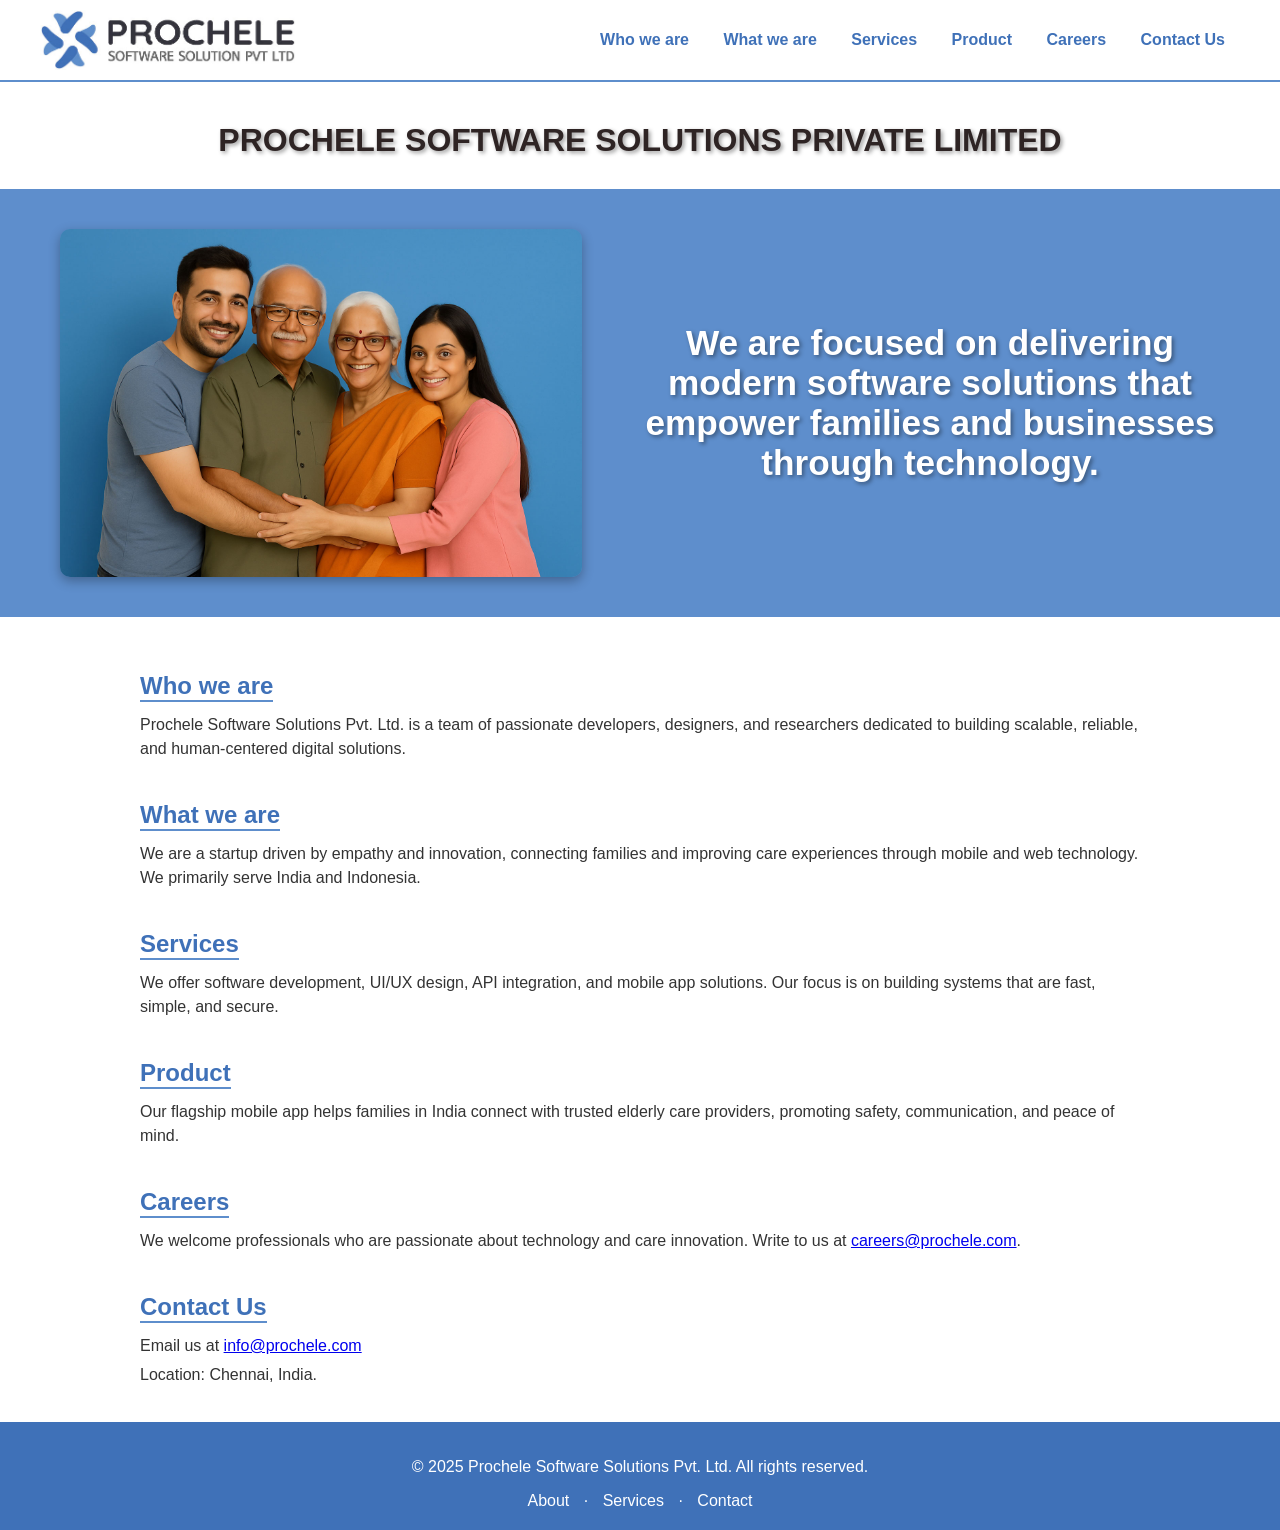
==== index.html @ 888f082e "Update index.html" ====
<!DOCTYPE html>
<html lang="en">
<head>
  <meta charset="UTF-8" />
  <meta name="viewport" content="width=device-width, initial-scale=1.0" />
  <title>Prochele Software Solutions Pvt. Ltd.</title>
  <style>
    body {
      margin: 0;
      font-family: 'Segoe UI', Arial, sans-serif;
      background-color: #ffffff;
      color: #333;
    }
    header {
      display: flex;
      align-items: center;
      justify-content: space-between;
      padding: 10px 40px;
      border-bottom: 2px solid #5e8ecc;
    }
    header img {
      height: 60px;
    }
    nav a {
      margin: 0 15px;
      text-decoration: none;
      color: #3f71b8;
      font-weight: 700;
    }
    nav a:hover {
      text-decoration: underline;
    }

    .hero-title {
      text-align: center;
      font-size: 2rem;
      font-weight: 800;
      color: #2e2424;
      margin-top: 40px;
	  text-shadow: 2px 2px 4px rgba(0, 0, 0, 0.4);
    }

    .banner {
      display: flex;
      align-items: center;
      justify-content: space-between;
      background-color: #5e8ecc;
      padding: 40px 60px;
      margin: 30px 0;
    }

    .banner img {
      width: 45%;
      border-radius: 10px;
      box-shadow: 0 4px 12px rgba(0, 0, 0, 0.3);
    }

    .banner-text {
      width: 50%;
      color: #FFFFFF;
      font-weight: 800;
      font-size: 2.2rem;
      text-align: center;
      text-shadow: 2px 2px 4px rgba(0, 0, 0, 0.4);
    }

    section {
      padding: 10px 40px;
      max-width: 1000px;
      margin: 0 auto;
    }

    section h2 {
      color: #3f71b8;
      border-bottom: 2px solid #5e8ecc;
      display: inline-block;
      margin-bottom: 6px;
      margin-top: 15px;
    }

    section p {
      margin-top: 5px;
      margin-bottom: 5px;
      line-height: 1.5;
    }

    footer {
      background-color: #3f71b8;
      color: #fff;
      text-align: center;
      padding: 20px 10px;
      margin-top: 20px;
    }

    footer a {
      color: #fff;
      margin: 0 10px;
      text-decoration: none;
    }

    footer a:hover {
      text-decoration: underline;
    }
  </style>
</head>
<body>
  <header>
    <img src="assets/Prochele_Logo_Full001.jpg" alt="Prochele Logo" />
    <nav>
      <a href="#who">Who we are</a>
      <a href="#what">What we are</a>
      <a href="#services">Services</a>
      <a href="#product">Product</a>
      <a href="#careers">Careers</a>
      <a href="#contact">Contact Us</a>
    </nav>
  </header>

  <div class="hero-title">
    PROCHELE SOFTWARE SOLUTIONS PRIVATE LIMITED
  </div>

  <div class="banner">
    <img src="assets/family004.jpg" alt="Family Photo Banner" />
    <div class="banner-text">
      We are focused on delivering modern software solutions that empower families and businesses through technology.
    </div>
  </div>

  <section id="who">
    <h2>Who we are</h2>
    <p>Prochele Software Solutions Pvt. Ltd. is a team of passionate developers, designers, and researchers dedicated to building scalable, reliable, and human-centered digital solutions.</p>
  </section>

  <section id="what">
    <h2>What we are</h2>
    <p>We are a startup driven by empathy and innovation, connecting families and improving care experiences through mobile and web technology. We primarily serve India and Indonesia.</p>
  </section>

  <section id="services">
    <h2>Services</h2>
    <p>We offer software development, UI/UX design, API integration, and mobile app solutions. Our focus is on building systems that are fast, simple, and secure.</p>
  </section>

  <section id="product">
    <h2>Product</h2>
    <p>Our flagship mobile app helps families in India connect with trusted elderly care providers, promoting safety, communication, and peace of mind.</p>
  </section>

  <section id="careers">
    <h2>Careers</h2>
    <p>We welcome professionals who are passionate about technology and care innovation. Write to us at <a href="mailto:careers@prochele.com">careers@prochele.com</a>.</p>
  </section>

  <section id="contact">
    <h2>Contact Us</h2>
    <p>Email us at <a href="mailto:info@prochele.com">info@prochele.com</a></p>
    <p>Location: Chennai, India.</p>
  </section>

  <footer>
    <p>&copy; 2025 Prochele Software Solutions Pvt. Ltd. All rights reserved.</p>
    <div>
      <a href="#who">About</a> ·
      <a href="#services">Services</a> ·
      <a href="#contact">Contact</a>
    </div>
  </footer>
</body>
</html>
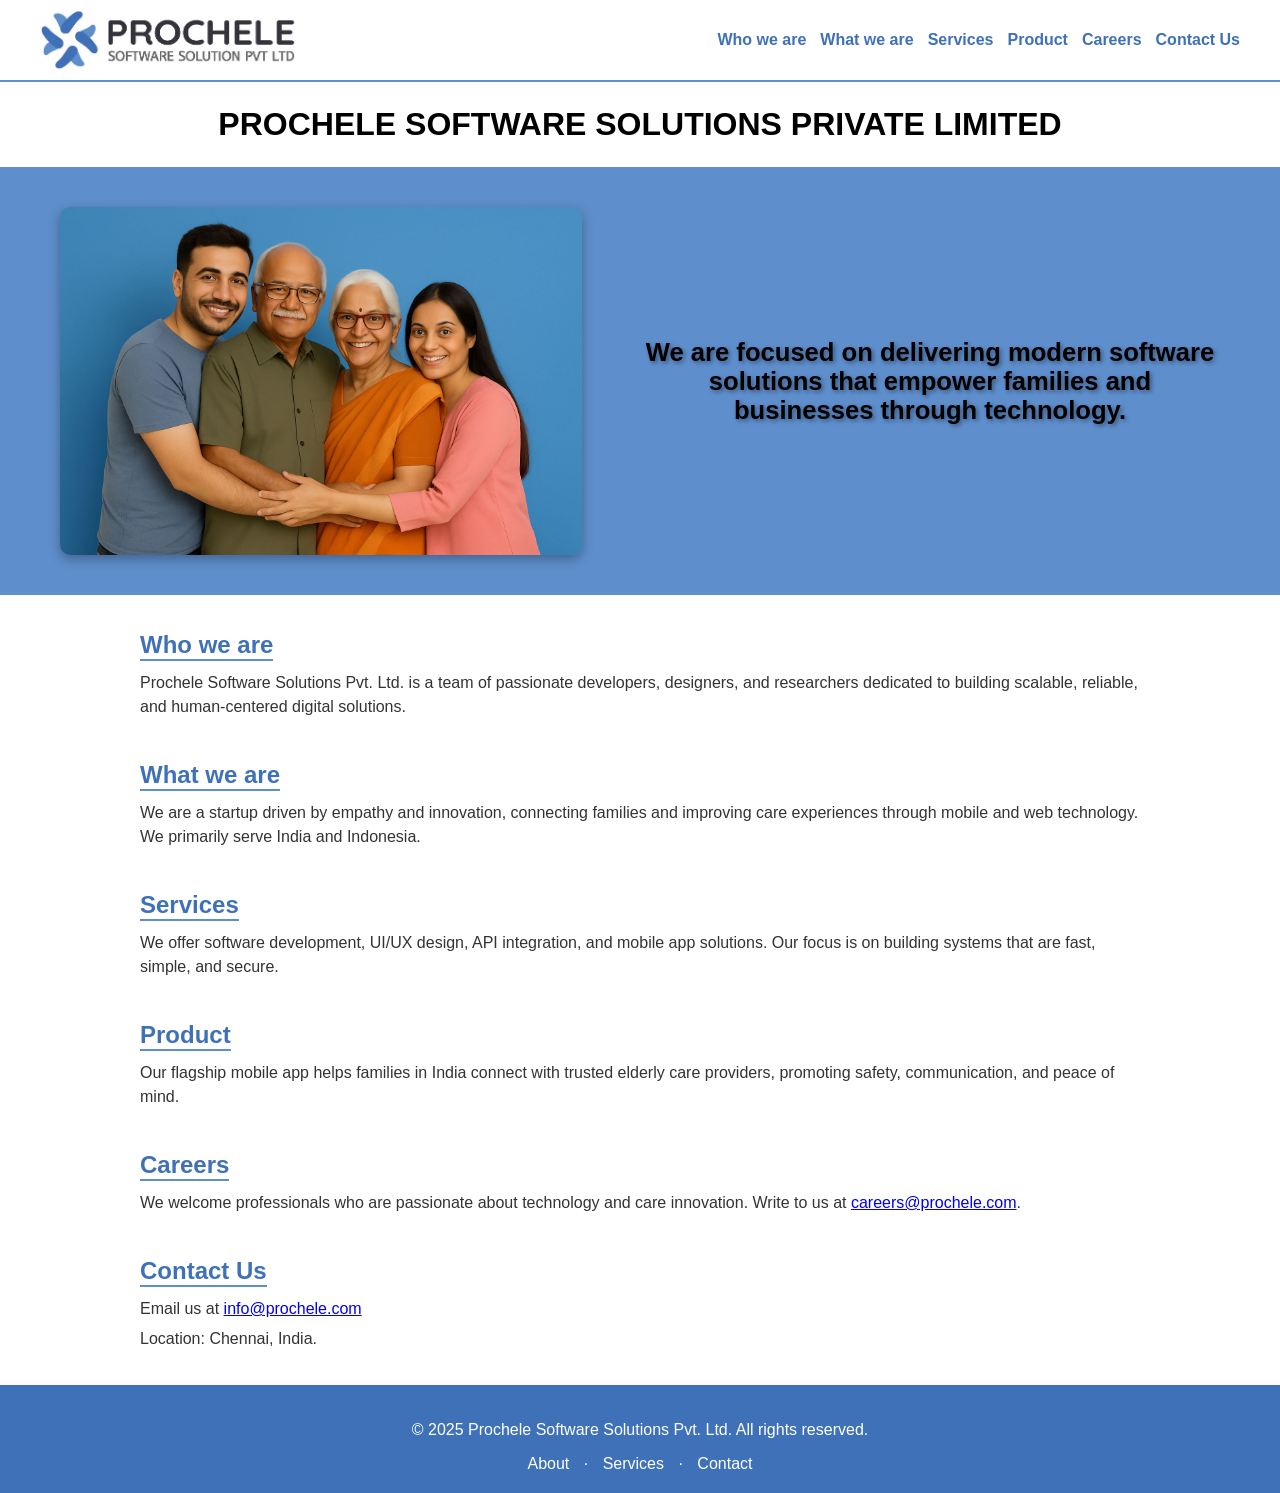
==== commit 12a105b0: "Update index.html" ====
--- a/index.html
+++ b/index.html
@@ -5,101 +5,111 @@
   <meta name="viewport" content="width=device-width, initial-scale=1.0" />
   <title>Prochele Software Solutions Pvt. Ltd.</title>
   <style>
+    :root{
+      --brand-blue:#3f71b8;
+      --line-blue:#5e8ecc;
+    }
     body {
       margin: 0;
       font-family: 'Segoe UI', Arial, sans-serif;
       background-color: #ffffff;
       color: #333;
     }
+    /* Header & Nav */
     header {
       display: flex;
       align-items: center;
       justify-content: space-between;
+      gap: 16px;
       padding: 10px 40px;
-      border-bottom: 2px solid #5e8ecc;
+      border-bottom: 2px solid var(--line-blue);
+      flex-wrap: wrap;
     }
-    header img {
-      height: 60px;
-    }
+    header img { height: 60px; }
+    nav{ display:flex; flex-wrap:wrap; justify-content:flex-end; gap:14px; }
     nav a {
-      margin: 0 15px;
       text-decoration: none;
-      color: #3f71b8;
+      color: var(--brand-blue);
       font-weight: 700;
     }
-    nav a:hover {
-      text-decoration: underline;
-    }
+    nav a:hover { text-decoration: underline; }
 
+    /* Title above banner */
     .hero-title {
       text-align: center;
       font-size: 2rem;
       font-weight: 800;
-      color: #2e2424;
-      margin-top: 40px;
-	  text-shadow: 2px 2px 4px rgba(0, 0, 0, 0.4);
+      color: #000;
+      margin: 24px 16px 0 16px;
     }
 
+    /* Banner */
     .banner {
       display: flex;
       align-items: center;
       justify-content: space-between;
-      background-color: #5e8ecc;
+      gap: 28px;
+      background-color: var(--line-blue);
       padding: 40px 60px;
-      margin: 30px 0;
+      margin: 24px 0 16px 0;
     }
-
     .banner img {
       width: 45%;
+      max-width: 700px;
+      height: auto;
       border-radius: 10px;
       box-shadow: 0 4px 12px rgba(0, 0, 0, 0.3);
     }
-
     .banner-text {
       width: 50%;
-      color: #FFFFFF;
+      color: #000000;
       font-weight: 800;
-      font-size: 2.2rem;
+      font-size: 1.6rem;
       text-align: center;
       text-shadow: 2px 2px 4px rgba(0, 0, 0, 0.4);
     }
 
-    section {
-      padding: 10px 40px;
-      max-width: 1000px;
-      margin: 0 auto;
+    /* Sections */
+    section { padding: 10px 40px; max-width: 1000px; margin: 0 auto; }
+    section + section{ margin-top: 6px; }
+    section h2 {
+      color: var(--brand-blue);
+      border-bottom: 2px solid var(--line-blue);
+      display: inline-block;
+      margin: 10px 0 6px 0;
     }
+    section p { margin: 4px 0 6px 0; line-height: 1.5; }
 
-    section h2 {
-      color: #3f71b8;
-      border-bottom: 2px solid #5e8ecc;
-      display: inline-block;
-      margin-bottom: 6px;
-      margin-top: 15px;
-    }
-
-    section p {
-      margin-top: 5px;
-      margin-bottom: 5px;
-      line-height: 1.5;
-    }
-
+    /* Footer */
     footer {
-      background-color: #3f71b8;
+      background-color: var(--brand-blue);
       color: #fff;
       text-align: center;
       padding: 20px 10px;
-      margin-top: 20px;
+      margin-top: 18px;
     }
+    footer a { color: #fff; margin: 0 10px; text-decoration: none; }
+    footer a:hover { text-decoration: underline; }
 
-    footer a {
-      color: #fff;
-      margin: 0 10px;
-      text-decoration: none;
+    /* ===================== Responsive ===================== */
+    @media (max-width: 1024px){
+      .banner{ padding: 32px 40px; }
+      .banner img{ width: 50%; }
+      .banner-text{ width: 48%; font-size: 1.4rem; }
     }
-
-    footer a:hover {
-      text-decoration: underline;
+    @media (max-width: 768px){
+      header{ padding: 10px 20px; }
+      .hero-title{ font-size: 1.6rem; margin-top: 18px; }
+      .banner{ flex-direction: column; text-align:center; gap:16px; padding: 22px 18px; }
+      .banner img{ width: 92%; max-width: none; }
+      .banner-text{ width: 100%; font-size: 1.25rem; }
+      section{ padding: 10px 18px; }
+    }
+    @media (max-width: 480px){
+      nav{ justify-content:center; gap:10px; }
+      nav a{ font-size: 0.95rem; }
+      .banner-text{ font-size: 1.1rem; text-shadow: 1px 1px 2px rgba(0,0,0,.35); }
+      .hero-title{ font-size: 1.35rem; }
     }
   </style>
 </head>
@@ -116,9 +126,7 @@
     </nav>
   </header>
 
-  <div class="hero-title">
-    PROCHELE SOFTWARE SOLUTIONS PRIVATE LIMITED
-  </div>
+  <div class="hero-title">PROCHELE SOFTWARE SOLUTIONS PRIVATE LIMITED</div>
 
   <div class="banner">
     <img src="assets/family004.jpg" alt="Family Photo Banner" />
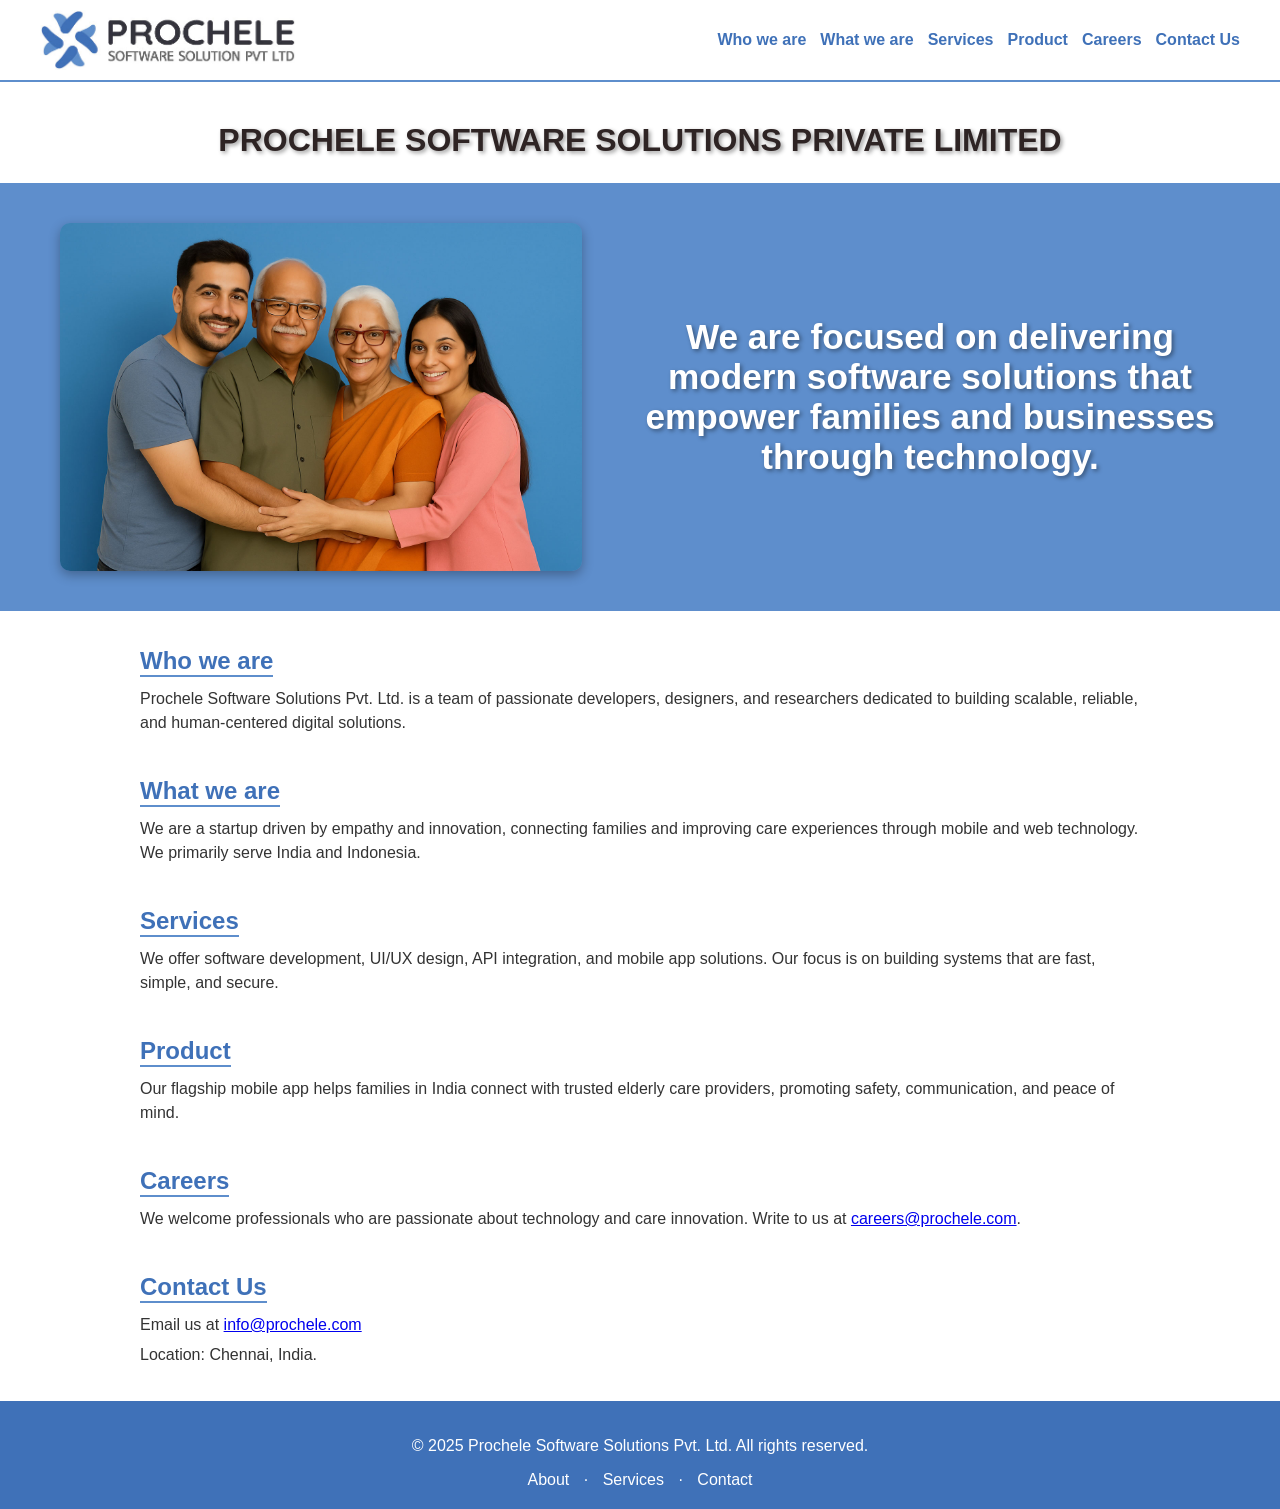
==== commit d1fd1d53: "Update index.html" ====
--- a/index.html
+++ b/index.html
@@ -39,8 +39,9 @@
       text-align: center;
       font-size: 2rem;
       font-weight: 800;
-      color: #000;
-      margin: 24px 16px 0 16px;
+      color: #2e2424;
+      margin-top: 40px;
+	  text-shadow: 2px 2px 4px rgba(0, 0, 0, 0.4);
     }
 
     /* Banner */
@@ -61,10 +62,10 @@
       box-shadow: 0 4px 12px rgba(0, 0, 0, 0.3);
     }
     .banner-text {
-      width: 50%;
-      color: #000000;
+	    width: 50%;
+      color: #FFFFFF;
       font-weight: 800;
-      font-size: 1.6rem;
+      font-size: 2.2rem;
       text-align: center;
       text-shadow: 2px 2px 4px rgba(0, 0, 0, 0.4);
     }
@@ -176,3 +177,4 @@
   </footer>
 </body>
 </html>
+
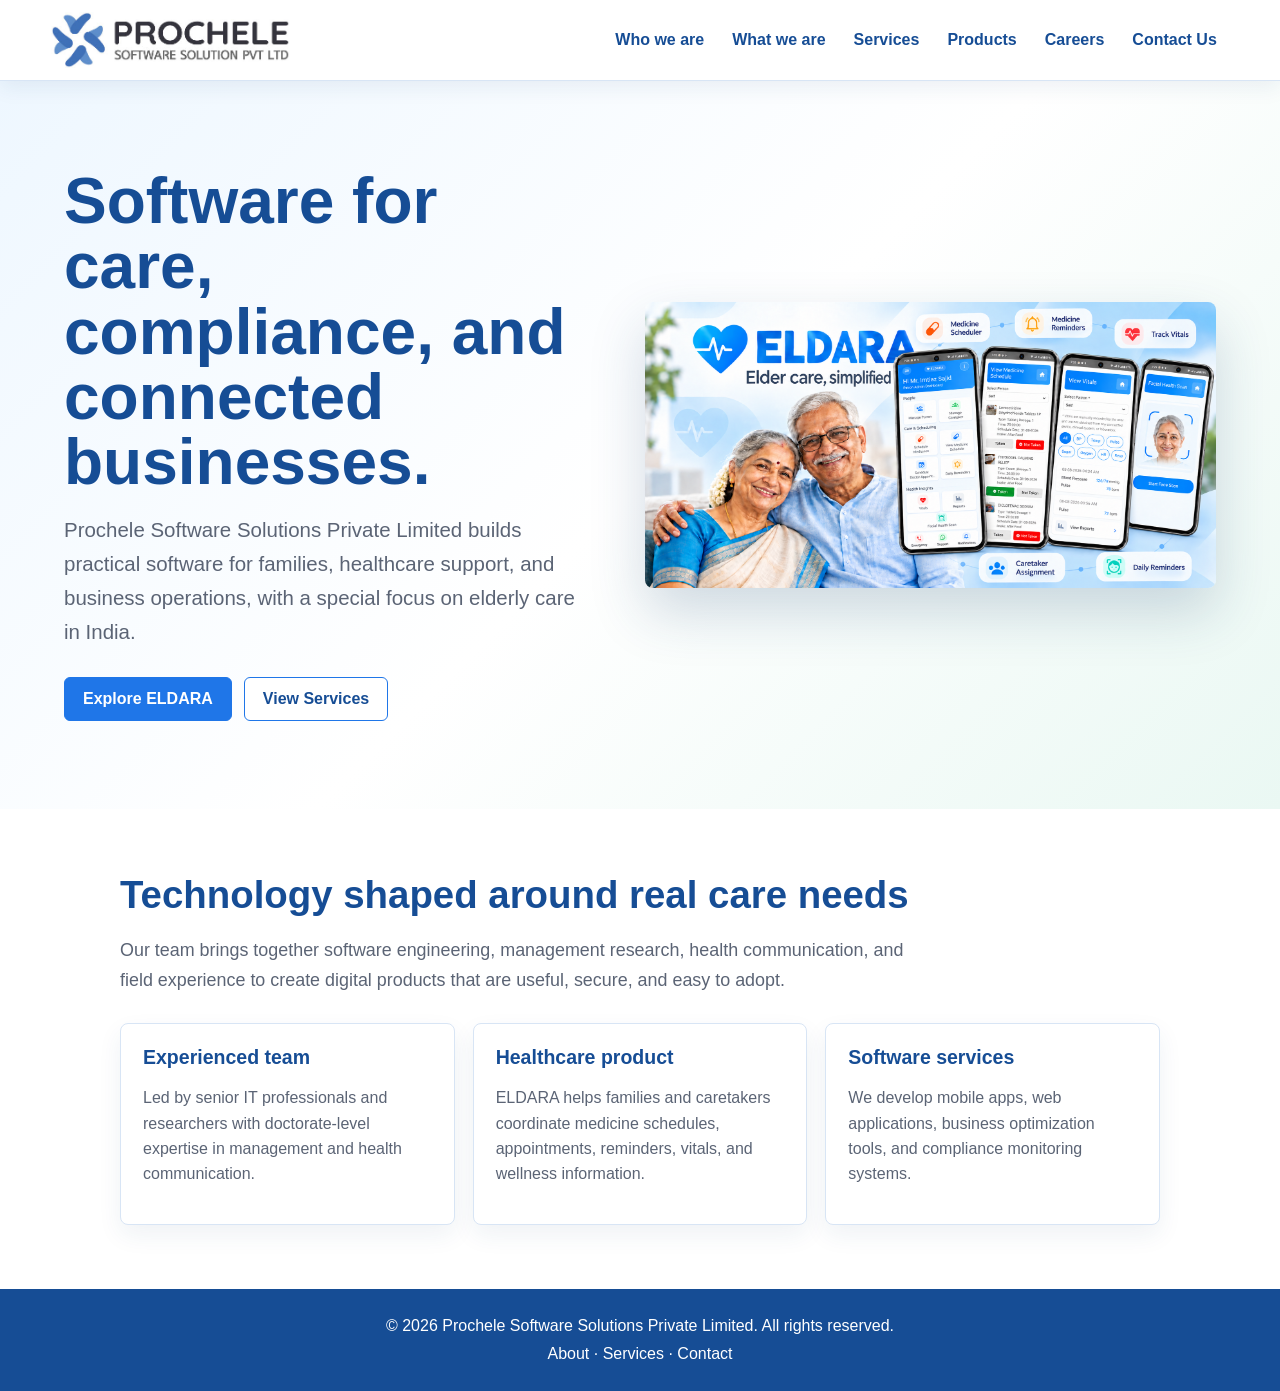
==== commit 3c751d76: "index. html is updated index is updated with new menu links" ====
--- a/index.html
+++ b/index.html
@@ -1,180 +1,75 @@
-<!DOCTYPE html>
-<html lang="en">
-<head>
-  <meta charset="UTF-8" />
-  <meta name="viewport" content="width=device-width, initial-scale=1.0" />
-  <title>Prochele Software Solutions Pvt. Ltd.</title>
-  <style>
-    :root{
-      --brand-blue:#3f71b8;
-      --line-blue:#5e8ecc;
-    }
-    body {
-      margin: 0;
-      font-family: 'Segoe UI', Arial, sans-serif;
-      background-color: #ffffff;
-      color: #333;
-    }
-    /* Header & Nav */
-    header {
-      display: flex;
-      align-items: center;
-      justify-content: space-between;
-      gap: 16px;
-      padding: 10px 40px;
-      border-bottom: 2px solid var(--line-blue);
-      flex-wrap: wrap;
-    }
-    header img { height: 60px; }
-    nav{ display:flex; flex-wrap:wrap; justify-content:flex-end; gap:14px; }
-    nav a {
-      text-decoration: none;
-      color: var(--brand-blue);
-      font-weight: 700;
-    }
-    nav a:hover { text-decoration: underline; }
-
-    /* Title above banner */
-    .hero-title {
-      text-align: center;
-      font-size: 2rem;
-      font-weight: 800;
-      color: #2e2424;
-      margin-top: 40px;
-	  text-shadow: 2px 2px 4px rgba(0, 0, 0, 0.4);
-    }
-
-    /* Banner */
-    .banner {
-      display: flex;
-      align-items: center;
-      justify-content: space-between;
-      gap: 28px;
-      background-color: var(--line-blue);
-      padding: 40px 60px;
-      margin: 24px 0 16px 0;
-    }
-    .banner img {
-      width: 45%;
-      max-width: 700px;
-      height: auto;
-      border-radius: 10px;
-      box-shadow: 0 4px 12px rgba(0, 0, 0, 0.3);
-    }
-    .banner-text {
-	    width: 50%;
-      color: #FFFFFF;
-      font-weight: 800;
-      font-size: 2.2rem;
-      text-align: center;
-      text-shadow: 2px 2px 4px rgba(0, 0, 0, 0.4);
-    }
-
-    /* Sections */
-    section { padding: 10px 40px; max-width: 1000px; margin: 0 auto; }
-    section + section{ margin-top: 6px; }
-    section h2 {
-      color: var(--brand-blue);
-      border-bottom: 2px solid var(--line-blue);
-      display: inline-block;
-      margin: 10px 0 6px 0;
-    }
-    section p { margin: 4px 0 6px 0; line-height: 1.5; }
-
-    /* Footer */
-    footer {
-      background-color: var(--brand-blue);
-      color: #fff;
-      text-align: center;
-      padding: 20px 10px;
-      margin-top: 18px;
-    }
-    footer a { color: #fff; margin: 0 10px; text-decoration: none; }
-    footer a:hover { text-decoration: underline; }
-
-    /* ===================== Responsive ===================== */
-    @media (max-width: 1024px){
-      .banner{ padding: 32px 40px; }
-      .banner img{ width: 50%; }
-      .banner-text{ width: 48%; font-size: 1.4rem; }
-    }
-    @media (max-width: 768px){
-      header{ padding: 10px 20px; }
-      .hero-title{ font-size: 1.6rem; margin-top: 18px; }
-      .banner{ flex-direction: column; text-align:center; gap:16px; padding: 22px 18px; }
-      .banner img{ width: 92%; max-width: none; }
-      .banner-text{ width: 100%; font-size: 1.25rem; }
-      section{ padding: 10px 18px; }
-    }
-    @media (max-width: 480px){
-      nav{ justify-content:center; gap:10px; }
-      nav a{ font-size: 0.95rem; }
-      .banner-text{ font-size: 1.1rem; text-shadow: 1px 1px 2px rgba(0,0,0,.35); }
-      .hero-title{ font-size: 1.35rem; }
-    }
-  </style>
-</head>
-<body>
-  <header>
-    <img src="assets/Prochele_Logo_Full001.jpg" alt="Prochele Logo" />
-    <nav>
-      <a href="#who">Who we are</a>
-      <a href="#what">What we are</a>
-      <a href="#services">Services</a>
-      <a href="#product">Product</a>
-      <a href="#careers">Careers</a>
-      <a href="#contact">Contact Us</a>
-    </nav>
-  </header>
-
-  <div class="hero-title">PROCHELE SOFTWARE SOLUTIONS PRIVATE LIMITED</div>
-
-  <div class="banner">
-    <img src="assets/family004.jpg" alt="Family Photo Banner" />
-    <div class="banner-text">
-      We are focused on delivering modern software solutions that empower families and businesses through technology.
-    </div>
-  </div>
-
-  <section id="who">
-    <h2>Who we are</h2>
-    <p>Prochele Software Solutions Pvt. Ltd. is a team of passionate developers, designers, and researchers dedicated to building scalable, reliable, and human-centered digital solutions.</p>
-  </section>
-
-  <section id="what">
-    <h2>What we are</h2>
-    <p>We are a startup driven by empathy and innovation, connecting families and improving care experiences through mobile and web technology. We primarily serve India and Indonesia.</p>
-  </section>
-
-  <section id="services">
-    <h2>Services</h2>
-    <p>We offer software development, UI/UX design, API integration, and mobile app solutions. Our focus is on building systems that are fast, simple, and secure.</p>
-  </section>
-
-  <section id="product">
-    <h2>Product</h2>
-    <p>Our flagship mobile app helps families in India connect with trusted elderly care providers, promoting safety, communication, and peace of mind.</p>
-  </section>
-
-  <section id="careers">
-    <h2>Careers</h2>
-    <p>We welcome professionals who are passionate about technology and care innovation. Write to us at <a href="mailto:careers@prochele.com">careers@prochele.com</a>.</p>
-  </section>
-
-  <section id="contact">
-    <h2>Contact Us</h2>
-    <p>Email us at <a href="mailto:info@prochele.com">info@prochele.com</a></p>
-    <p>Location: Chennai, India.</p>
-  </section>
-
-  <footer>
-    <p>&copy; 2025 Prochele Software Solutions Pvt. Ltd. All rights reserved.</p>
-    <div>
-      <a href="#who">About</a> ·
-      <a href="#services">Services</a> ·
-      <a href="#contact">Contact</a>
-    </div>
-  </footer>
-</body>
-</html>
-
+<!DOCTYPE html>
+<html lang="en">
+<head>
+  <meta charset="UTF-8" />
+  <meta name="viewport" content="width=device-width, initial-scale=1.0" />
+  <link rel="apple-touch-icon" sizes="180x180" href="favicon_io/apple-touch-icon.png">
+  <link rel="shortcut icon" href="favicon_io/favicon.ico">
+  <link rel="stylesheet" href="assets/site.css" />
+  <title>Prochele Software Solutions Private Limited</title>
+</head>
+<body>
+  <header class="site-header">
+    <a class="logo" href="index.html" aria-label="Prochele home">
+      <img src="assets/Prochele_Logo_Full001.jpg" alt="Prochele Software Solutions" />
+    </a>
+    <nav class="nav" aria-label="Main navigation">
+      <a href="who-we-are.html">Who we are</a>
+      <a href="what-we-are.html">What we are</a>
+      <a href="services.html">Services</a>
+      <div class="nav-item">
+        <a class="nav-label" href="products-eldara.html">Products</a>
+        <div class="submenu" aria-label="Products submenu">
+          <a href="products-eldara.html">Healthcare App: ELDARA</a>
+        </div>
+      </div>
+      <a href="careers.html">Careers</a>
+      <a href="contact.html">Contact Us</a>
+    </nav>
+  </header>
+
+  <main>
+    <section class="hero">
+      <div>
+        <h1>Software for care, compliance, and connected businesses.</h1>
+        <p>Prochele Software Solutions Private Limited builds practical software for families, healthcare support, and business operations, with a special focus on elderly care in India.</p>
+        <div class="hero-actions">
+          <a class="button" href="products-eldara.html">Explore ELDARA</a>
+          <a class="button secondary" href="services.html">View Services</a>
+        </div>
+      </div>
+      <div class="hero-media">
+        <img src="assets/eldara/eldara-banner.png" alt="ELDARA elder care app banner with feature screens" />
+      </div>
+    </section>
+
+    <section class="content">
+      <h2 class="section-title">Technology shaped around real care needs</h2>
+      <p class="lede">Our team brings together software engineering, management research, health communication, and field experience to create digital products that are useful, secure, and easy to adopt.</p>
+      <div class="grid">
+        <article class="card">
+          <h3>Experienced team</h3>
+          <p>Led by senior IT professionals and researchers with doctorate-level expertise in management and health communication.</p>
+        </article>
+        <article class="card">
+          <h3>Healthcare product</h3>
+          <p>ELDARA helps families and caretakers coordinate medicine schedules, appointments, reminders, vitals, and wellness information.</p>
+        </article>
+        <article class="card">
+          <h3>Software services</h3>
+          <p>We develop mobile apps, web applications, business optimization tools, and compliance monitoring systems.</p>
+        </article>
+      </div>
+    </section>
+  </main>
+
+  <footer class="site-footer">
+    <p>&copy; 2026 Prochele Software Solutions Private Limited. All rights reserved.</p>
+    <div>
+      <a href="who-we-are.html">About</a> ·
+      <a href="services.html">Services</a> ·
+      <a href="contact.html">Contact</a>
+    </div>
+  </footer>
+</body>
+</html>
--- a/assets/site.css
+++ b/assets/site.css
@@ -0,0 +1,402 @@
+:root {
+  --brand-blue: #1f76e8;
+  --brand-blue-dark: #164d95;
+  --ink: #172033;
+  --muted: #5b6475;
+  --line: #d8e5f5;
+  --soft: #f4f8fd;
+  --white: #ffffff;
+  --accent: #13a678;
+}
+
+* {
+  box-sizing: border-box;
+}
+
+html {
+  scroll-behavior: smooth;
+}
+
+body {
+  margin: 0;
+  font-family: "Segoe UI", Arial, sans-serif;
+  color: var(--ink);
+  background: var(--white);
+}
+
+img {
+  display: block;
+  max-width: 100%;
+}
+
+a {
+  color: var(--brand-blue);
+}
+
+.site-header {
+  position: sticky;
+  top: 0;
+  z-index: 20;
+  display: flex;
+  align-items: center;
+  justify-content: space-between;
+  gap: 24px;
+  padding: 12px clamp(18px, 4vw, 56px);
+  background: rgba(255, 255, 255, 0.96);
+  border-bottom: 1px solid var(--line);
+  box-shadow: 0 6px 20px rgba(31, 68, 117, 0.08);
+}
+
+.logo {
+  flex: 0 0 auto;
+}
+
+.logo img {
+  height: 56px;
+  width: auto;
+}
+
+.nav {
+  display: flex;
+  align-items: center;
+  justify-content: flex-end;
+  gap: 4px;
+  flex-wrap: wrap;
+}
+
+.nav a,
+.nav-label {
+  display: inline-flex;
+  align-items: center;
+  min-height: 40px;
+  padding: 0 12px;
+  color: var(--brand-blue-dark);
+  text-decoration: none;
+  font-weight: 700;
+  border-radius: 6px;
+}
+
+.nav a:hover,
+.nav-label:hover {
+  background: var(--soft);
+}
+
+.nav-item {
+  position: relative;
+}
+
+.submenu {
+  position: absolute;
+  top: 100%;
+  left: 0;
+  min-width: 220px;
+  padding: 8px;
+  background: var(--white);
+  border: 1px solid var(--line);
+  border-radius: 8px;
+  box-shadow: 0 14px 30px rgba(31, 68, 117, 0.16);
+  opacity: 0;
+  pointer-events: none;
+  transform: translateY(6px);
+  transition: opacity 160ms ease, transform 160ms ease;
+}
+
+.nav-item:hover .submenu,
+.nav-item:focus-within .submenu {
+  opacity: 1;
+  pointer-events: auto;
+  transform: translateY(0);
+}
+
+.submenu a {
+  display: flex;
+  width: 100%;
+  justify-content: flex-start;
+}
+
+.hero {
+  display: grid;
+  grid-template-columns: minmax(0, 0.95fr) minmax(300px, 1.05fr);
+  align-items: center;
+  gap: clamp(28px, 5vw, 64px);
+  padding: clamp(44px, 7vw, 88px) clamp(20px, 5vw, 72px);
+  background: linear-gradient(135deg, #eef7ff 0%, #ffffff 52%, #eaf8f3 100%);
+}
+
+.hero h1,
+.page-hero h1 {
+  margin: 0;
+  color: var(--brand-blue-dark);
+  font-size: clamp(2.1rem, 5vw, 4.8rem);
+  line-height: 1.02;
+  letter-spacing: 0;
+}
+
+.hero p,
+.page-hero p {
+  margin: 18px 0 0;
+  color: var(--muted);
+  font-size: clamp(1.05rem, 2vw, 1.28rem);
+  line-height: 1.65;
+}
+
+.hero-actions {
+  display: flex;
+  flex-wrap: wrap;
+  gap: 12px;
+  margin-top: 28px;
+}
+
+.button {
+  display: inline-flex;
+  align-items: center;
+  justify-content: center;
+  min-height: 44px;
+  padding: 0 18px;
+  border-radius: 6px;
+  border: 1px solid var(--brand-blue);
+  background: var(--brand-blue);
+  color: var(--white);
+  text-decoration: none;
+  font-weight: 800;
+}
+
+.button.secondary {
+  background: var(--white);
+  color: var(--brand-blue-dark);
+}
+
+.hero-media,
+.product-banner {
+  border-radius: 8px;
+  overflow: hidden;
+  box-shadow: 0 24px 56px rgba(31, 68, 117, 0.2);
+}
+
+.page-hero {
+  padding: clamp(42px, 7vw, 72px) clamp(20px, 5vw, 72px);
+  background: var(--soft);
+  border-bottom: 1px solid var(--line);
+}
+
+.content {
+  max-width: 1120px;
+  margin: 0 auto;
+  padding: clamp(32px, 5vw, 64px) clamp(20px, 4vw, 40px);
+}
+
+.section-title {
+  margin: 0 0 18px;
+  color: var(--brand-blue-dark);
+  font-size: clamp(1.8rem, 3vw, 2.6rem);
+  letter-spacing: 0;
+}
+
+.lede {
+  max-width: 820px;
+  color: var(--muted);
+  font-size: 1.12rem;
+  line-height: 1.7;
+}
+
+.grid {
+  display: grid;
+  grid-template-columns: repeat(3, minmax(0, 1fr));
+  gap: 18px;
+  margin-top: 28px;
+}
+
+.grid.two {
+  grid-template-columns: repeat(2, minmax(0, 1fr));
+}
+
+.card {
+  padding: 22px;
+  border: 1px solid var(--line);
+  border-radius: 8px;
+  background: var(--white);
+  box-shadow: 0 10px 24px rgba(31, 68, 117, 0.07);
+}
+
+.card h3 {
+  margin: 0 0 10px;
+  color: var(--brand-blue-dark);
+  font-size: 1.22rem;
+}
+
+.card p,
+.card li {
+  color: var(--muted);
+  line-height: 1.58;
+}
+
+.card ul {
+  margin: 12px 0 0;
+  padding-left: 20px;
+}
+
+.profile {
+  display: grid;
+  grid-template-columns: 280px minmax(0, 1fr);
+  gap: 30px;
+  align-items: center;
+  margin-top: 30px;
+}
+
+.profile img {
+  width: 280px;
+  aspect-ratio: 1 / 1.12;
+  object-fit: cover;
+  border-radius: 8px;
+  border: 1px solid var(--line);
+  background: var(--soft);
+}
+
+.band {
+  max-width: none;
+  background: var(--soft);
+  border-top: 1px solid var(--line);
+  border-bottom: 1px solid var(--line);
+}
+
+.band > * {
+  max-width: 1120px;
+  margin-left: auto;
+  margin-right: auto;
+}
+
+.product-banner {
+  border: 1px solid var(--line);
+}
+
+.feature-strip {
+  display: flex;
+  flex-wrap: wrap;
+  gap: 10px;
+  margin-top: 20px;
+}
+
+.pill {
+  display: inline-flex;
+  align-items: center;
+  min-height: 34px;
+  padding: 0 12px;
+  border: 1px solid #b8d4f5;
+  border-radius: 999px;
+  color: var(--brand-blue-dark);
+  background: #f6fbff;
+  font-weight: 700;
+}
+
+.screenshots {
+  display: grid;
+  grid-template-columns: repeat(3, minmax(0, 1fr));
+  gap: 20px;
+  margin-top: 28px;
+}
+
+.phone-shot {
+  margin: 0;
+}
+
+.phone-shot img {
+  width: 100%;
+  aspect-ratio: 9 / 18;
+  object-fit: cover;
+  object-position: top;
+  border-radius: 8px;
+  border: 1px solid var(--line);
+  box-shadow: 0 16px 34px rgba(31, 68, 117, 0.14);
+}
+
+.phone-shot figcaption {
+  margin-top: 10px;
+  color: var(--muted);
+  font-size: 0.95rem;
+  line-height: 1.45;
+}
+
+.contact-lines {
+  display: grid;
+  gap: 10px;
+  margin-top: 20px;
+  color: var(--muted);
+  line-height: 1.6;
+}
+
+.site-footer {
+  padding: 28px 20px;
+  text-align: center;
+  color: var(--white);
+  background: var(--brand-blue-dark);
+}
+
+.site-footer a {
+  color: var(--white);
+  text-decoration: none;
+}
+
+.site-footer p {
+  margin: 0 0 10px;
+}
+
+@media (max-width: 920px) {
+  .site-header {
+    align-items: flex-start;
+    flex-direction: column;
+  }
+
+  .nav {
+    justify-content: flex-start;
+  }
+
+  .submenu {
+    position: static;
+    display: flex;
+    opacity: 1;
+    pointer-events: auto;
+    transform: none;
+    box-shadow: none;
+    border: 0;
+    padding: 0;
+    min-width: 0;
+    background: transparent;
+  }
+
+  .hero,
+  .profile,
+  .grid.two {
+    grid-template-columns: 1fr;
+  }
+
+  .grid,
+  .screenshots {
+    grid-template-columns: repeat(2, minmax(0, 1fr));
+  }
+}
+
+@media (max-width: 620px) {
+  .logo img {
+    height: 48px;
+  }
+
+  .nav a,
+  .nav-label {
+    min-height: 36px;
+    padding: 0 9px;
+    font-size: 0.94rem;
+  }
+
+  .hero {
+    grid-template-columns: 1fr;
+  }
+
+  .grid,
+  .screenshots {
+    grid-template-columns: 1fr;
+  }
+
+  .profile img {
+    width: min(100%, 280px);
+  }
+}
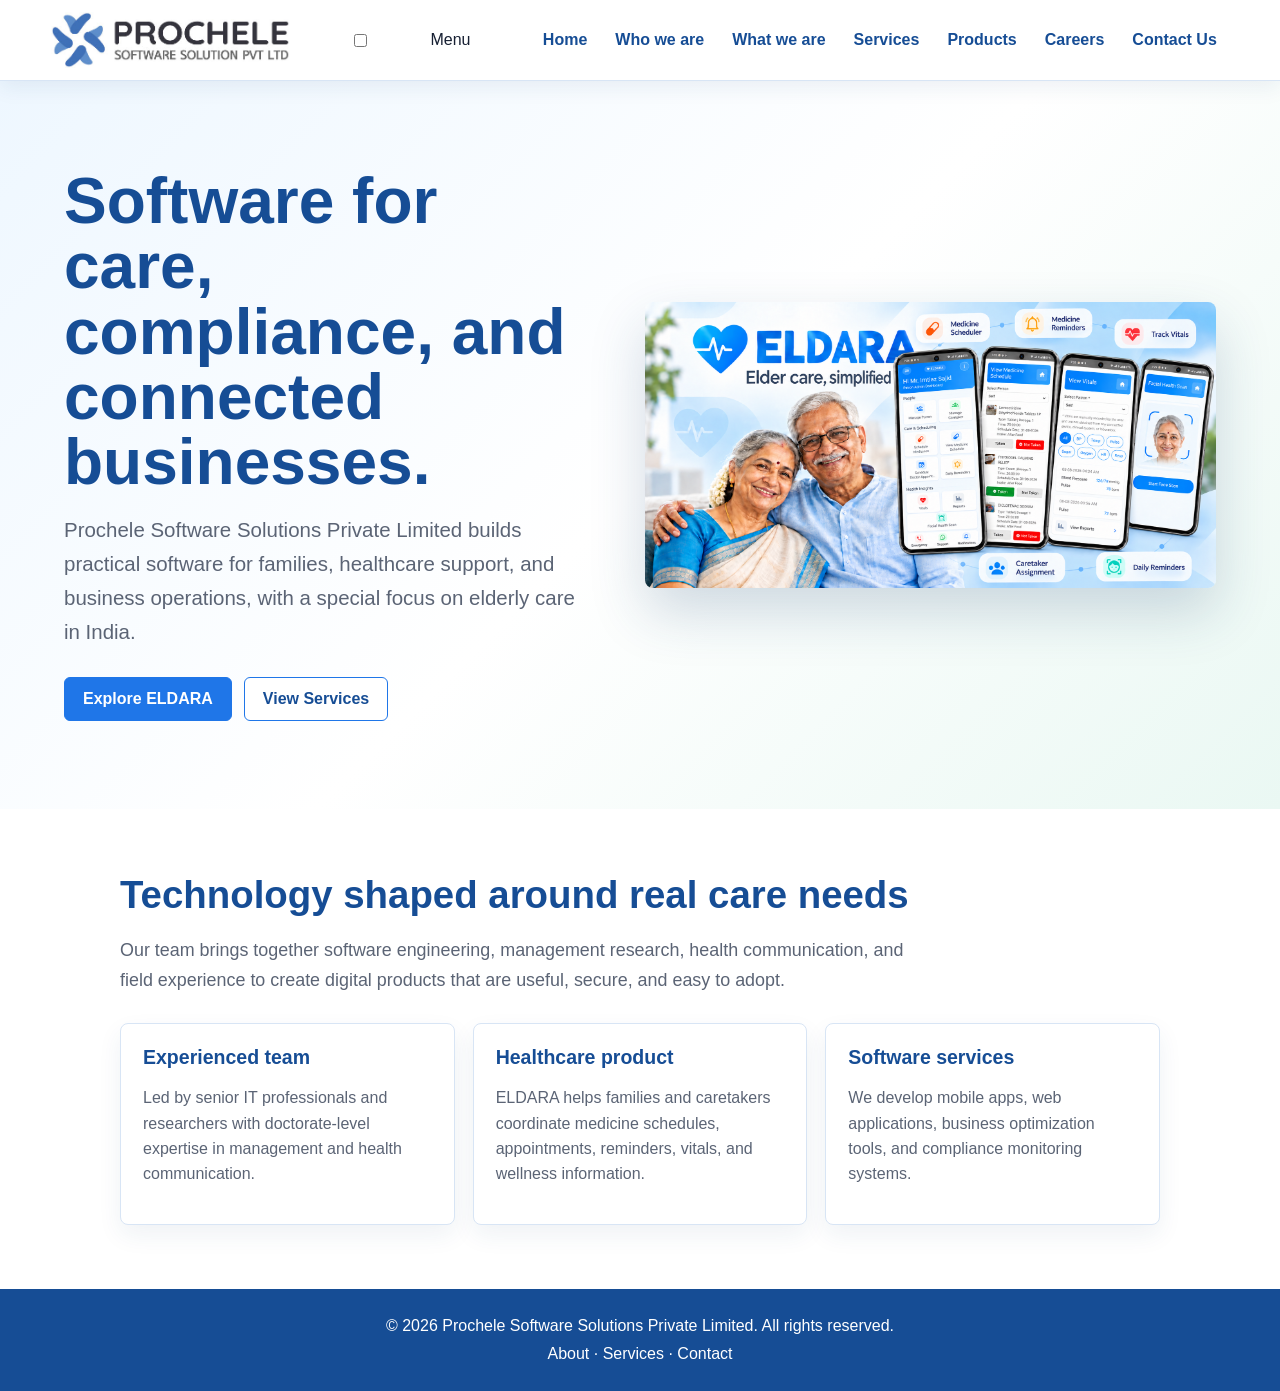
==== commit dc1c981d: "compatibility updated compatibility updated" ====
--- a/index.html
+++ b/index.html
@@ -13,7 +13,10 @@
     <a class="logo" href="index.html" aria-label="Prochele home">
       <img src="assets/Prochele_Logo_Full001.jpg" alt="Prochele Software Solutions" />
     </a>
+    <input class="nav-toggle" type="checkbox" id="nav-toggle" aria-label="Toggle navigation" />
+    <label class="menu-toggle" for="nav-toggle">Menu</label>
     <nav class="nav" aria-label="Main navigation">
+      <a href="index.html">Home</a>
       <a href="who-we-are.html">Who we are</a>
       <a href="what-we-are.html">What we are</a>
       <a href="services.html">Services</a>
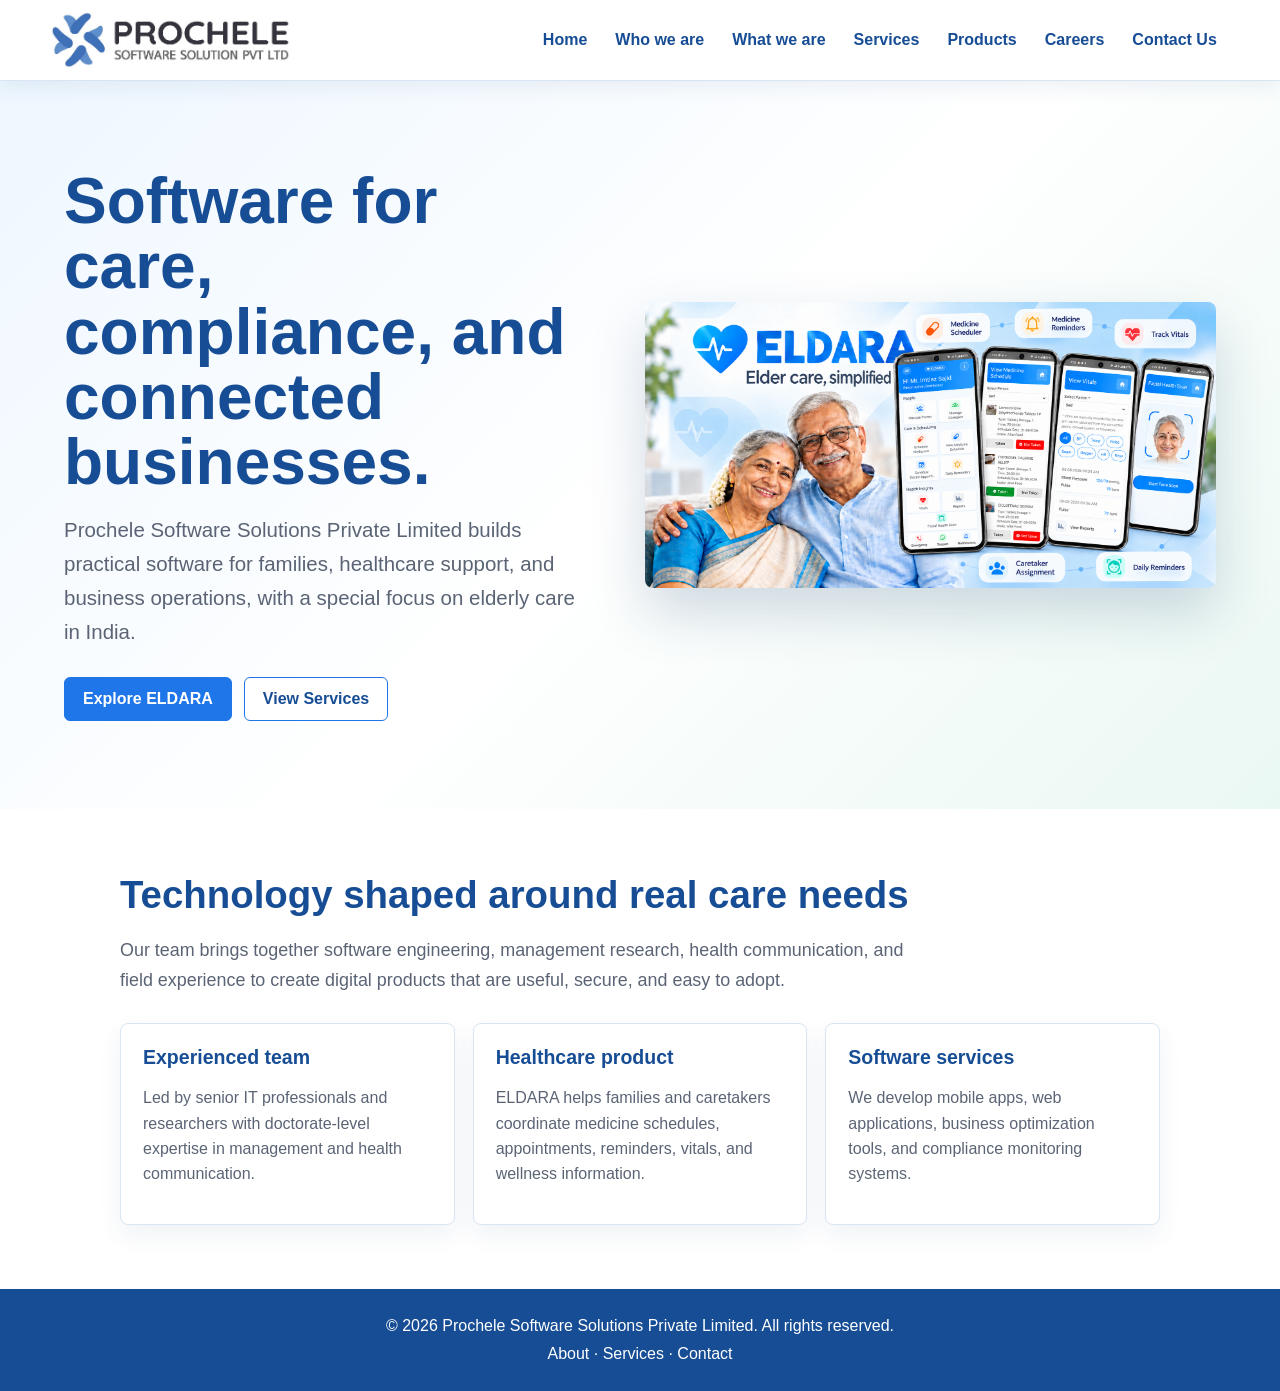
==== commit 5b4e79cf: "Google Analytics added Google Analytics added" ====
--- a/index.html
+++ b/index.html
@@ -1,6 +1,14 @@
 <!DOCTYPE html>
 <html lang="en">
 <head>
+  <!-- Google tag (gtag.js) -->
+  <script async src="https://www.googletagmanager.com/gtag/js?id=G-BGXDF2LKKX"></script>
+  <script>
+    window.dataLayer = window.dataLayer || [];
+    function gtag(){dataLayer.push(arguments);}
+    gtag('js', new Date());
+    gtag('config', 'G-BGXDF2LKKX');
+  </script>
   <meta charset="UTF-8" />
   <meta name="viewport" content="width=device-width, initial-scale=1.0" />
   <link rel="apple-touch-icon" sizes="180x180" href="favicon_io/apple-touch-icon.png">
--- a/assets/site.css
+++ b/assets/site.css
@@ -56,6 +56,28 @@
   width: auto;
 }
 
+.nav-toggle {
+  position: absolute;
+  inline-size: 1px;
+  block-size: 1px;
+  opacity: 0;
+  pointer-events: none;
+}
+
+.menu-toggle {
+  display: none;
+  align-items: center;
+  justify-content: center;
+  min-height: 40px;
+  padding: 0 14px;
+  border: 1px solid var(--line);
+  border-radius: 6px;
+  color: var(--brand-blue-dark);
+  background: var(--white);
+  font-weight: 800;
+  cursor: pointer;
+}
+
 .nav {
   display: flex;
   align-items: center;
@@ -342,17 +364,43 @@
 
 @media (max-width: 920px) {
   .site-header {
-    align-items: flex-start;
-    flex-direction: column;
+    display: grid;
+    grid-template-columns: minmax(0, 1fr) auto;
+    align-items: center;
+    gap: 12px;
+    padding: 12px 18px;
+  }
+
+  .menu-toggle {
+    display: inline-flex;
   }
 
   .nav {
+    grid-column: 1 / -1;
+    display: none;
+    width: 100%;
+    padding-top: 10px;
+    border-top: 1px solid var(--line);
+    justify-content: stretch;
+    grid-template-columns: 1fr;
+    gap: 6px;
+  }
+
+  .nav-toggle:checked ~ .nav {
+    display: grid;
+  }
+
+  .nav a,
+  .nav-label {
+    width: 100%;
+    min-height: 42px;
+    padding: 0 10px;
     justify-content: flex-start;
   }
 
   .submenu {
     position: static;
-    display: flex;
+    display: grid;
     opacity: 1;
     pointer-events: auto;
     transform: none;
@@ -363,6 +411,11 @@
     background: transparent;
   }
 
+  .submenu a {
+    padding-left: 22px;
+    color: var(--muted);
+  }
+
   .hero,
   .profile,
   .grid.two {
